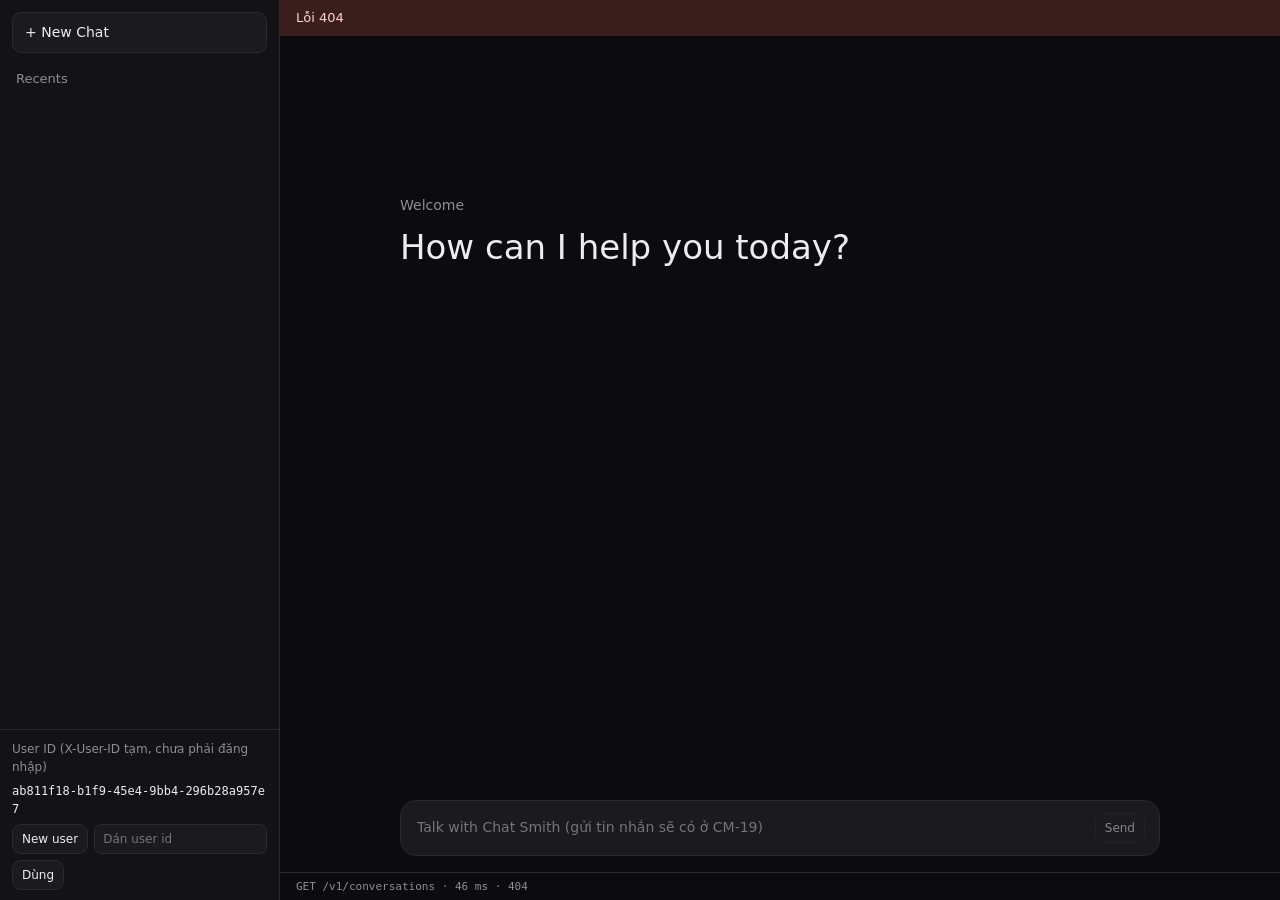
==== web/index.html @ 947b5e13 "CM-16 Add conversation history API with a test UI POST/GET /v1/conversations, GET /v1/conversations/" ====
<!doctype html>
<html lang="en">
<head>
<meta charset="utf-8">
<meta name="viewport" content="width=device-width, initial-scale=1">
<title>Chat Smith Mini</title>
<style>
:root {
  --bg: #0c0c0e;
  --side: #131316;
  --surface: #1a1a1f;
  --border: #2a2a31;
  --fg: #ececf1;
  --muted: #8d8d99;
  --accent: #7c93ff;
  --accent-soft: #232846;
  --danger: #ff6b6b;
  color-scheme: dark;
}
* { box-sizing: border-box; }
html, body { height: 100%; margin: 0; }
body { background: var(--bg); color: var(--fg); font: 14px/1.5 system-ui, -apple-system, "Segoe UI", sans-serif; }
.app { display: grid; grid-template-columns: 280px minmax(0, 1fr); height: 100%; }
.side { background: var(--side); border-right: 1px solid var(--border); display: flex; flex-direction: column; min-height: 0; }
.side-top { padding: 12px; display: grid; gap: 8px; }
.btn { font: inherit; color: var(--fg); background: var(--surface); border: 1px solid var(--border); border-radius: 9px; padding: 9px 12px; cursor: pointer; text-align: left; }
.btn:hover { border-color: var(--accent); }
.btn:disabled { opacity: .5; cursor: not-allowed; }
.btn.small { padding: 5px 9px; font-size: 12px; }
.recents { padding: 4px 16px; color: var(--muted); font-size: 13px; }
.list { flex: 1; min-height: 0; overflow-y: auto; padding: 0 8px 12px; }
.group { margin: 14px 8px 4px; font-size: 11px; font-weight: 600; letter-spacing: .06em; text-transform: uppercase; color: var(--muted); }
.item { display: block; width: 100%; background: none; border: 0; color: var(--fg); font: inherit; text-align: left; padding: 8px 10px; border-radius: 8px; cursor: pointer; overflow: hidden; text-overflow: ellipsis; white-space: nowrap; }
.item:hover { background: var(--surface); }
.item.active { background: var(--accent-soft); }
.item.untitled { color: var(--muted); }
.more { margin: 8px; }
.who { padding: 10px 12px; border-top: 1px solid var(--border); display: grid; gap: 6px; font-size: 12px; color: var(--muted); }
.who code { color: var(--fg); word-break: break-all; }
.who-row { display: flex; gap: 6px; flex-wrap: wrap; }
.who input { flex: 1 1 120px; min-width: 0; font: inherit; font-size: 12px; color: var(--fg); background: var(--surface); border: 1px solid var(--border); border-radius: 7px; padding: 5px 8px; }
.main { display: flex; flex-direction: column; min-width: 0; min-height: 0; }
.banner { background: #3a1d1d; color: #ffd0d0; padding: 8px 16px; font-size: 13px; }
.view { flex: 1; min-height: 0; overflow-y: auto; padding: 24px 16px; }
.col { max-width: 760px; margin: 0 auto; display: grid; gap: 16px; }
.hello { margin: 15vh auto 0; max-width: 760px; text-align: left; }
.hello p { margin: 0; color: var(--muted); }
.hello h1 { margin: 6px 0 0; font-size: 34px; font-weight: 500; }
.title { margin: 0; font-size: 18px; font-weight: 600; }
.meta { color: var(--muted); font-size: 12px; }
.msg { display: grid; gap: 4px; max-width: 86%; }
.msg.user { justify-self: end; }
.bubble { padding: 10px 14px; border-radius: 14px; background: var(--surface); overflow-wrap: anywhere; white-space: pre-wrap; }
.msg.user .bubble { background: var(--accent-soft); }
.empty { color: var(--muted); }
.composer { padding: 12px 16px 16px; }
.composer .box { max-width: 760px; margin: 0 auto; background: var(--surface); border: 1px solid var(--border); border-radius: 16px; padding: 12px 14px; display: flex; gap: 10px; align-items: center; }
.composer input { flex: 1; min-width: 0; background: none; border: 0; color: var(--fg); font: inherit; outline: none; }
.foot { padding: 6px 16px; border-top: 1px solid var(--border); color: var(--muted); font: 11px/1.4 ui-monospace, Menlo, monospace; }
.btn:focus-visible, .item:focus-visible, .who input:focus-visible { outline: 2px solid var(--accent); outline-offset: 2px; }
@media (max-width: 720px) {
  .app { grid-template-columns: minmax(0, 1fr); grid-template-rows: auto minmax(0, 1fr); }
  .side { max-height: 45vh; border-right: 0; border-bottom: 1px solid var(--border); }
  .hello { margin-top: 6vh; }
  .hello h1 { font-size: 26px; }
}
</style>
</head>
<body>
<div class="app">
  <aside class="side">
    <div class="side-top">
      <button class="btn" id="newChat" type="button">+ New Chat</button>
    </div>
    <div class="recents">Recents</div>
    <div class="list" id="list"></div>
    <button class="btn more" id="more" type="button" hidden>Load more</button>
    <div class="who">
      <div>User ID (X-User-ID tạm, chưa phải đăng nhập)</div>
      <code id="userId"></code>
      <div class="who-row">
        <button class="btn small" id="newUser" type="button">New user</button>
        <input id="pasteUser" type="text" placeholder="Dán user id" aria-label="Dán user id">
        <button class="btn small" id="useUser" type="button">Dùng</button>
      </div>
    </div>
  </aside>
  <main class="main">
    <div class="banner" id="banner" hidden></div>
    <div class="view" id="view"></div>
    <div class="composer">
      <div class="box">
        <input type="text" placeholder="Talk with Chat Smith (gửi tin nhắn sẽ có ở CM-19)" disabled aria-label="Ô nhập tin nhắn, chưa bật">
        <button class="btn small" type="button" disabled>Send</button>
      </div>
    </div>
    <div class="foot" id="foot">chưa gọi API nào</div>
  </main>
</div>
<script>
(function () {
  var PAGE = 20;
  var MSG_PAGE = 200;
  var USER_KEY = "chatsmith_user";
  var UUID = /^[0-9a-f]{8}-[0-9a-f]{4}-[0-9a-f]{4}-[0-9a-f]{4}-[0-9a-f]{12}$/;
  var state = { user: loadUser(), items: [], next: null, active: null };
  var $ = function (id) { return document.getElementById(id); };

  function newUUID() {
    var b = crypto.getRandomValues(new Uint8Array(16));
    b[6] = (b[6] & 0x0f) | 0x40;
    b[8] = (b[8] & 0x3f) | 0x80;
    var h = Array.prototype.map.call(b, function (x) { return ("0" + x.toString(16)).slice(-2); }).join("");
    return h.slice(0, 8) + "-" + h.slice(8, 12) + "-" + h.slice(12, 16) + "-" + h.slice(16, 20) + "-" + h.slice(20);
  }
  function loadUser() {
    var id = "";
    try { id = localStorage.getItem(USER_KEY) || ""; } catch (e) { id = ""; }
    if (!UUID.test(id)) { id = newUUID(); saveUser(id); }
    return id;
  }
  function saveUser(id) { try { localStorage.setItem(USER_KEY, id); } catch (e) { return; } }
  function el(tag, cls, text) {
    var node = document.createElement(tag);
    if (cls) node.className = cls;
    if (text !== undefined) node.textContent = text;
    return node;
  }
  function showError(err) {
    var box = $("banner");
    if (!err) { box.hidden = true; return; }
    box.hidden = false;
    box.textContent = "Lỗi " + err.status + " " + (err.data || "") + (err.rid ? " · request_id " + err.rid : "");
  }
  async function api(method, path, body) {
    var started = performance.now();
    var res;
    try {
      res = await fetch(path, { method: method, headers: { "X-User-ID": state.user, "Content-Type": "application/json" }, body: body ? JSON.stringify(body) : undefined });
    } catch (e) {
      showError({ status: 0, data: "không kết nối được máy chủ (" + e.name + ")", rid: "" });
      return null;
    }
    var ms = Math.round(performance.now() - started);
    var rid = res.headers.get("X-Request-Id") || "";
    var json = null;
    try { json = await res.json(); } catch (e) { json = null; }
    $("foot").textContent = method + " " + path.split("?")[0] + " · " + ms + " ms · " + res.status + (rid ? " · " + rid : "");
    if (!res.ok) {
      showError({ status: res.status, data: json && json.data, rid: rid });
      return null;
    }
    showError(null);
    return json.data;
  }
  function groupOf(iso) {
    var d = new Date(iso);
    var now = new Date();
    var today = new Date(now.getFullYear(), now.getMonth(), now.getDate());
    var day = new Date(d.getFullYear(), d.getMonth(), d.getDate());
    var days = Math.round((today - day) / 86400000);
    if (days <= 0) return "Today";
    if (days === 1) return "Yesterday";
    if (days <= 7) return "Previous 7 days";
    if (days <= 30) return "Previous 30 days";
    return "Older";
  }
  function renderList() {
    var list = $("list");
    list.replaceChildren();
    var last = "";
    state.items.forEach(function (c) {
      var g = groupOf(c.updated_at);
      if (g !== last) { list.append(el("div", "group", g)); last = g; }
      var b = el("button", "item" + (c.id === state.active ? " active" : "") + (c.title ? "" : " untitled"), c.title || "Untitled");
      b.type = "button";
      b.addEventListener("click", function () { openConversation(c.id, true); });
      list.append(b);
    });
    $("more").hidden = !state.next;
  }
  async function loadList(more) {
    var path = "/v1/conversations?limit=" + PAGE + (more && state.next ? "&cursor=" + encodeURIComponent(state.next) : "");
    var page = await api("GET", path);
    if (!page) return;
    state.items = more ? state.items.concat(page.items) : page.items;
    state.next = page.next_cursor;
    renderList();
  }
  function renderHello() {
    var view = $("view");
    view.replaceChildren();
    var box = el("div", "hello");
    box.append(el("p", "", "Welcome"), el("h1", "", "How can I help you today?"));
    view.append(box);
  }
  function renderConversation(c, msgs) {
    var view = $("view");
    view.replaceChildren();
    var col = el("div", "col");
    col.append(el("h2", "title", c.title || "Untitled"), el("div", "meta", "Cập nhật " + new Date(c.updated_at).toLocaleString() + " · " + msgs.length + " tin"));
    if (msgs.length === 0) col.append(el("p", "empty", "Cuộc trò chuyện chưa có tin nhắn."));
    msgs.forEach(function (m) {
      var row = el("div", "msg " + m.role);
      row.append(el("div", "bubble", m.content));
      col.append(row);
    });
    view.append(col);
    view.scrollTop = view.scrollHeight;
  }
  function closeConversation() {
    state.active = null;
    renderHello();
    renderList();
  }
  async function openConversation(id, push) {
    var c = await api("GET", "/v1/conversations/" + id);
    if (!c) { closeConversation(); return; }
    var msgs = [];
    var after = 0;
    for (;;) {
      var batch = await api("GET", "/v1/conversations/" + id + "/messages?after_seq=" + after + "&limit=" + MSG_PAGE);
      if (!batch) { closeConversation(); return; }
      msgs = msgs.concat(batch);
      if (batch.length < MSG_PAGE) break;
      after = batch[batch.length - 1].seq;
    }
    state.active = id;
    if (push) history.pushState({}, "", "/conversation/" + id);
    renderConversation(c, msgs);
    renderList();
  }
  function routeFromPath() {
    var m = location.pathname.match(/^\/conversation\/([0-9a-f-]{36})$/);
    if (m) openConversation(m[1], false); else { state.active = null; renderHello(); renderList(); }
  }
  async function boot() {
    $("userId").textContent = state.user;
    state.items = [];
    state.next = null;
    await loadList(false);
    routeFromPath();
  }

  $("newChat").addEventListener("click", async function () {
    var c = await api("POST", "/v1/conversations", {});
    if (!c) return;
    state.items.unshift(c);
    await openConversation(c.id, true);
  });
  $("more").addEventListener("click", function () { loadList(true); });
  $("newUser").addEventListener("click", function () {
    state.user = newUUID();
    saveUser(state.user);
    history.pushState({}, "", "/");
    boot();
  });
  $("useUser").addEventListener("click", function () {
    var id = $("pasteUser").value.trim().toLowerCase();
    if (!UUID.test(id)) { showError({ status: 400, data: "user id không hợp lệ", rid: "" }); return; }
    state.user = id;
    saveUser(id);
    $("pasteUser").value = "";
    history.pushState({}, "", "/");
    boot();
  });
  window.addEventListener("popstate", routeFromPath);
  boot();
})();
</script>
</body>
</html>
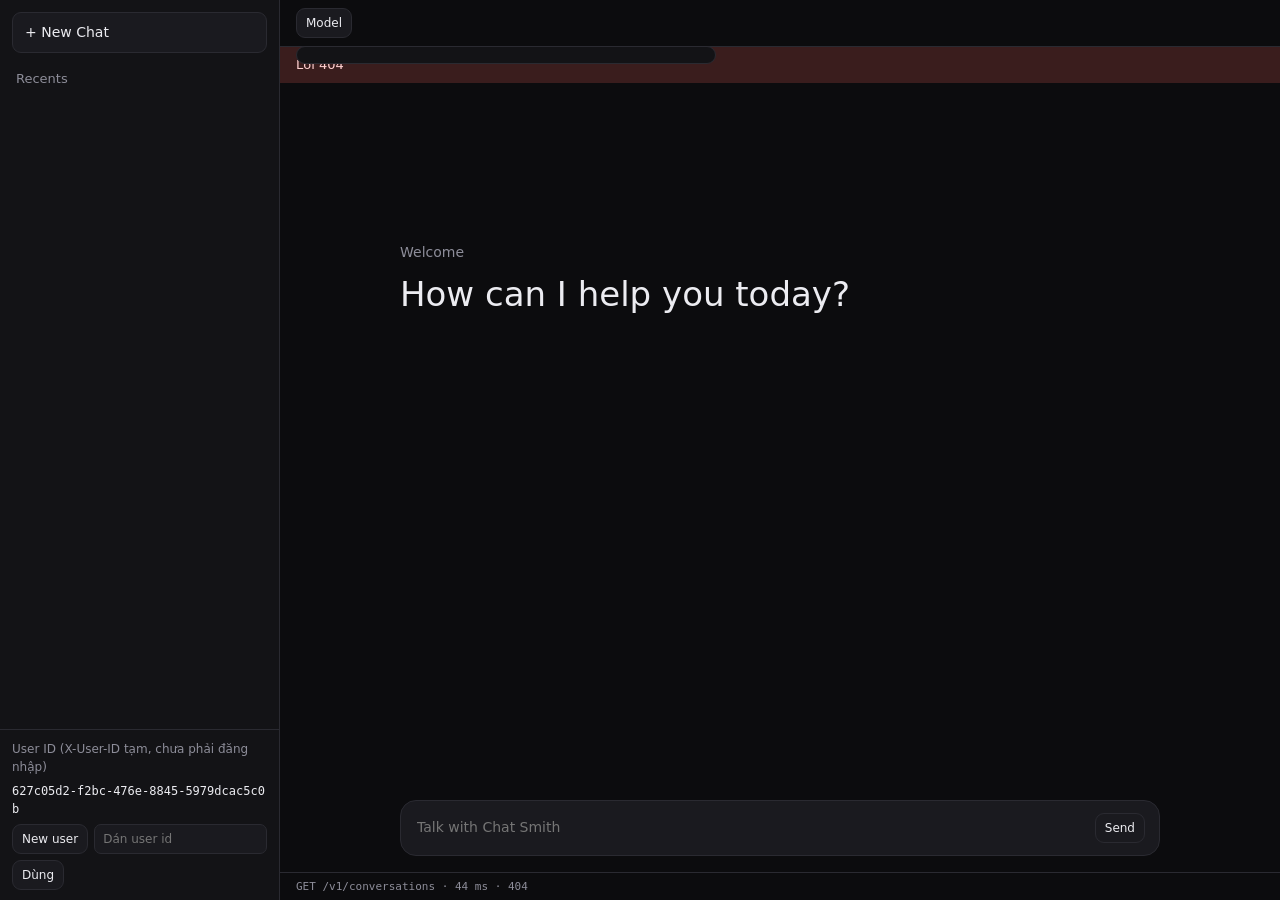
==== commit df7b9956: "CM-19 Add real chat over SSE with cost tracking and web UI Two DB writes per turn, one streaming mes" ====
--- a/web/index.html
+++ b/web/index.html
@@ -40,6 +40,15 @@
 .who-row { display: flex; gap: 6px; flex-wrap: wrap; }
 .who input { flex: 1 1 120px; min-width: 0; font: inherit; font-size: 12px; color: var(--fg); background: var(--surface); border: 1px solid var(--border); border-radius: 7px; padding: 5px 8px; }
 .main { display: flex; flex-direction: column; min-width: 0; min-height: 0; }
+.topbar { padding: 8px 16px; border-bottom: 1px solid var(--border); position: relative; }
+.picker { position: absolute; top: 100%; left: 16px; z-index: 5; width: min(420px, calc(100% - 32px)); background: var(--side); border: 1px solid var(--border); border-radius: 12px; padding: 8px; display: grid; gap: 6px; }
+.tabs { display: flex; gap: 6px; }
+.tab { flex: 1; text-align: center; }
+.tab.on { border-color: var(--accent); background: var(--accent-soft); }
+.opt { display: grid; gap: 2px; padding: 8px 10px; border-radius: 8px; cursor: pointer; background: none; border: 0; color: var(--fg); font: inherit; text-align: left; }
+.opt:hover { background: var(--surface); }
+.opt:disabled { opacity: .45; cursor: not-allowed; }
+.opt small { color: var(--muted); }
 .banner { background: #3a1d1d; color: #ffd0d0; padding: 8px 16px; font-size: 13px; }
 .view { flex: 1; min-height: 0; overflow-y: auto; padding: 24px 16px; }
 .col { max-width: 760px; margin: 0 auto; display: grid; gap: 16px; }
@@ -52,12 +61,14 @@
 .msg.user { justify-self: end; }
 .bubble { padding: 10px 14px; border-radius: 14px; background: var(--surface); overflow-wrap: anywhere; white-space: pre-wrap; }
 .msg.user .bubble { background: var(--accent-soft); }
+.msg.failed .bubble, .msg.canceled .bubble { border: 1px dashed var(--danger); }
+.chip { color: var(--muted); font: 11px/1.4 ui-monospace, Menlo, monospace; }
 .empty { color: var(--muted); }
 .composer { padding: 12px 16px 16px; }
 .composer .box { max-width: 760px; margin: 0 auto; background: var(--surface); border: 1px solid var(--border); border-radius: 16px; padding: 12px 14px; display: flex; gap: 10px; align-items: center; }
 .composer input { flex: 1; min-width: 0; background: none; border: 0; color: var(--fg); font: inherit; outline: none; }
 .foot { padding: 6px 16px; border-top: 1px solid var(--border); color: var(--muted); font: 11px/1.4 ui-monospace, Menlo, monospace; }
-.btn:focus-visible, .item:focus-visible, .who input:focus-visible { outline: 2px solid var(--accent); outline-offset: 2px; }
+.btn:focus-visible, .item:focus-visible, .opt:focus-visible, .who input:focus-visible { outline: 2px solid var(--accent); outline-offset: 2px; }
 @media (max-width: 720px) {
   .app { grid-template-columns: minmax(0, 1fr); grid-template-rows: auto minmax(0, 1fr); }
   .side { max-height: 45vh; border-right: 0; border-bottom: 1px solid var(--border); }
@@ -86,12 +97,17 @@
     </div>
   </aside>
   <main class="main">
+    <div class="topbar">
+      <button class="btn small" id="modelBtn" type="button">Model</button>
+      <div class="picker" id="picker" hidden></div>
+    </div>
     <div class="banner" id="banner" hidden></div>
     <div class="view" id="view"></div>
     <div class="composer">
       <div class="box">
-        <input type="text" placeholder="Talk with Chat Smith (gửi tin nhắn sẽ có ở CM-19)" disabled aria-label="Ô nhập tin nhắn, chưa bật">
-        <button class="btn small" type="button" disabled>Send</button>
+        <input type="text" id="input" placeholder="Talk with Chat Smith" maxlength="8000" aria-label="Ô nhập tin nhắn">
+        <button class="btn small" id="send" type="button">Send</button>
+        <button class="btn small" id="stop" type="button" hidden>Stop</button>
       </div>
     </div>
     <div class="foot" id="foot">chưa gọi API nào</div>
@@ -102,8 +118,9 @@
   var PAGE = 20;
   var MSG_PAGE = 200;
   var USER_KEY = "chatsmith_user";
+  var MODEL_KEY = "chatsmith_model";
   var UUID = /^[0-9a-f]{8}-[0-9a-f]{4}-[0-9a-f]{4}-[0-9a-f]{4}-[0-9a-f]{12}$/;
-  var state = { user: loadUser(), items: [], next: null, active: null };
+  var state = { user: loadUser(), items: [], next: null, active: null, catalog: null, model: "", tab: "", busy: false, abort: null };
   var $ = function (id) { return document.getElementById(id); };
 
   function newUUID() {
@@ -194,17 +211,31 @@
     box.append(el("p", "", "Welcome"), el("h1", "", "How can I help you today?"));
     view.append(box);
   }
+  function usd(micro) { return "$" + (micro / 1e6).toFixed(micro < 1000 ? 6 : 4); }
+  function chipText(m) {
+    if (m.role !== "assistant" || !m.model) return "";
+    var t = m.model;
+    if (m.status !== "completed") t += " · " + m.status;
+    if (m.cost_micro_usd !== null && m.cost_micro_usd !== undefined) t += " · " + usd(m.cost_micro_usd);
+    if (m.first_token_ms) t += " · TTFT " + m.first_token_ms + " ms";
+    if (m.latency_ms) t += " · " + m.latency_ms + " ms";
+    return t;
+  }
+  function addMessage(col, m) {
+    var row = el("div", "msg " + m.role + (m.status === "failed" ? " failed" : m.status === "canceled" ? " canceled" : ""));
+    var bubble = el("div", "bubble", m.content);
+    var chip = el("div", "chip", chipText(m));
+    row.append(bubble, chip);
+    col.append(row);
+    return { row: row, bubble: bubble, chip: chip };
+  }
   function renderConversation(c, msgs) {
     var view = $("view");
     view.replaceChildren();
     var col = el("div", "col");
     col.append(el("h2", "title", c.title || "Untitled"), el("div", "meta", "Cập nhật " + new Date(c.updated_at).toLocaleString() + " · " + msgs.length + " tin"));
     if (msgs.length === 0) col.append(el("p", "empty", "Cuộc trò chuyện chưa có tin nhắn."));
-    msgs.forEach(function (m) {
-      var row = el("div", "msg " + m.role);
-      row.append(el("div", "bubble", m.content));
-      col.append(row);
-    });
+    msgs.forEach(function (m) { addMessage(col, m); });
     view.append(col);
     view.scrollTop = view.scrollHeight;
   }
@@ -214,6 +245,7 @@
     renderList();
   }
   async function openConversation(id, push) {
+    if (state.busy) return;
     var c = await api("GET", "/v1/conversations/" + id);
     if (!c) { closeConversation(); return; }
     var msgs = [];
@@ -226,27 +258,167 @@
       after = batch[batch.length - 1].seq;
     }
     state.active = id;
-    if (push) history.pushState({}, "", "/conversation/" + id);
+    if (push) history.pushState({}, "", "/conversation/" + id + location.search);
     renderConversation(c, msgs);
     renderList();
   }
   function routeFromPath() {
     var m = location.pathname.match(/^\/conversation\/([0-9a-f-]{36})$/);
     if (m) openConversation(m[1], false); else { state.active = null; renderHello(); renderList(); }
+  }
+  function modelName(id) {
+    var found = id;
+    if (state.catalog) state.catalog.providers.forEach(function (p) { p.models.forEach(function (m) { if (m.id === id) found = m.name; }); });
+    return found;
+  }
+  function pickModel(id) {
+    state.model = id;
+    try { localStorage.setItem(MODEL_KEY, id); } catch (e) { void e; }
+    var url = new URL(location.href);
+    url.searchParams.set("model", id);
+    history.replaceState({}, "", url);
+    $("modelBtn").textContent = "Model: " + modelName(id) + " ▾";
+    $("picker").hidden = true;
+  }
+  function renderPicker() {
+    var box = $("picker");
+    box.replaceChildren();
+    var tabs = el("div", "tabs");
+    state.catalog.providers.forEach(function (p) {
+      var b = el("button", "btn small tab" + (p.id === state.tab ? " on" : ""), p.name);
+      b.type = "button";
+      b.addEventListener("click", function () { state.tab = p.id; renderPicker(); });
+      tabs.append(b);
+    });
+    box.append(tabs);
+    state.catalog.providers.filter(function (p) { return p.id === state.tab; }).forEach(function (p) {
+      p.models.forEach(function (m) {
+        var b = el("button", "opt");
+        b.type = "button";
+        b.disabled = !m.available;
+        b.append(el("span", "", (m.id === state.model ? "✓ " : "") + m.name + (m.is_new ? " · new" : "")), el("small", "", m.available ? m.description : "Chưa cấu hình API key"));
+        b.addEventListener("click", function () { pickModel(m.id); });
+        box.append(b);
+      });
+    });
+  }
+  async function loadCatalog() {
+    var cat = await api("GET", "/v1/models");
+    if (!cat) return;
+    state.catalog = cat;
+    var wanted = new URL(location.href).searchParams.get("model");
+    try { wanted = wanted || localStorage.getItem(MODEL_KEY); } catch (e) { void e; }
+    var ok = {};
+    cat.providers.forEach(function (p) { p.models.forEach(function (m) { if (m.available) ok[m.id] = p.id; }); });
+    var id = wanted && ok[wanted] ? wanted : cat.default_model;
+    state.tab = ok[id] || cat.providers[0].id;
+    pickModel(id);
+  }
+  function setBusy(on) {
+    state.busy = on;
+    $("send").hidden = on;
+    $("stop").hidden = !on;
+    $("input").disabled = on;
+    if (!on) $("input").focus();
+  }
+  async function readStream(res, handle) {
+    var reader = res.body.getReader();
+    var dec = new TextDecoder();
+    var buf = "";
+    for (;;) {
+      var r = await reader.read();
+      if (r.done) break;
+      buf += dec.decode(r.value, { stream: true });
+      var cut = buf.indexOf("\n\n");
+      while (cut >= 0) {
+        var frame = buf.slice(0, cut);
+        buf = buf.slice(cut + 2);
+        var name = "";
+        var data = "";
+        frame.split("\n").forEach(function (line) {
+          if (line.indexOf("event: ") === 0) name = line.slice(7);
+          else if (line.indexOf("data: ") === 0) data += line.slice(6);
+        });
+        if (name && data) handle(name, JSON.parse(data));
+        cut = buf.indexOf("\n\n");
+      }
+    }
+  }
+  async function send() {
+    var text = $("input").value.trim();
+    if (!text || state.busy || !state.model) return;
+    if (!state.active) {
+      var c = await api("POST", "/v1/conversations", {});
+      if (!c) return;
+      state.active = c.id;
+      history.pushState({}, "", "/conversation/" + c.id + location.search);
+      renderConversation(c, []);
+    }
+    var col = $("view").querySelector(".col");
+    var empty = col.querySelector(".empty");
+    if (empty) empty.remove();
+    $("input").value = "";
+    addMessage(col, { role: "user", content: text, status: "completed" });
+    var ui = addMessage(col, { role: "assistant", content: "", status: "streaming", model: state.model });
+    $("view").scrollTop = $("view").scrollHeight;
+    state.abort = new AbortController();
+    setBusy(true);
+    var started = performance.now();
+    var first = 0;
+    try {
+      var res = await fetch("/v1/conversations/" + state.active + "/messages", {
+        method: "POST",
+        headers: { "X-User-ID": state.user, "Content-Type": "application/json" },
+        body: JSON.stringify({ content: text, model: state.model }),
+        signal: state.abort.signal
+      });
+      var rid = res.headers.get("X-Request-Id") || "";
+      if (!res.ok) {
+        var j = null;
+        try { j = await res.json(); } catch (e) { void e; }
+        showError({ status: res.status, data: j && j.data, rid: rid });
+        ui.row.remove();
+        return;
+      }
+      showError(null);
+      await readStream(res, function (name, d) {
+        if (name === "message.delta") {
+          if (!first) first = Math.round(performance.now() - started);
+          ui.bubble.textContent += d.text;
+          $("view").scrollTop = $("view").scrollHeight;
+        } else if (name === "message.completed") {
+          ui.chip.textContent = d.model + (d.status !== "completed" ? " · " + d.status : "") + " · " + usd(d.cost_micro_usd) + " · TTFT " + d.first_token_ms + " ms · " + d.latency_ms + " ms";
+          if (d.status === "canceled") ui.row.classList.add("canceled");
+        } else if (name === "message.failed") {
+          ui.row.classList.add("failed");
+          ui.chip.textContent = ui.chip.textContent + " " + d.code + " · request_id " + d.request_id;
+        }
+      });
+      $("foot").textContent = "POST messages · TTFT " + first + " ms · tổng " + Math.round(performance.now() - started) + " ms · " + rid;
+    } catch (e) {
+      if (e.name !== "AbortError") showError({ status: 0, data: "mất kết nối khi stream (" + e.name + ")", rid: "" });
+    } finally {
+      state.abort = null;
+      setBusy(false);
+      await loadList(false);
+    }
   }
   async function boot() {
     $("userId").textContent = state.user;
     state.items = [];
     state.next = null;
+    await loadCatalog();
     await loadList(false);
     routeFromPath();
   }
 
-  $("newChat").addEventListener("click", async function () {
-    var c = await api("POST", "/v1/conversations", {});
-    if (!c) return;
-    state.items.unshift(c);
-    await openConversation(c.id, true);
+  $("newChat").addEventListener("click", function () {
+    if (state.busy) return;
+    history.pushState({}, "", "/" + location.search);
+    state.active = null;
+    renderHello();
+    renderList();
+    $("input").focus();
   });
   $("more").addEventListener("click", function () { loadList(true); });
   $("newUser").addEventListener("click", function () {
@@ -264,6 +436,17 @@
     history.pushState({}, "", "/");
     boot();
   });
+  $("modelBtn").addEventListener("click", function () {
+    var box = $("picker");
+    if (!state.catalog) return;
+    if (box.hidden) renderPicker();
+    box.hidden = !box.hidden;
+  });
+  $("send").addEventListener("click", send);
+  $("stop").addEventListener("click", function () { if (state.abort) state.abort.abort(); });
+  $("input").addEventListener("keydown", function (e) {
+    if (e.key === "Enter" && !e.shiftKey) { e.preventDefault(); send(); }
+  });
   window.addEventListener("popstate", routeFromPath);
   boot();
 })();
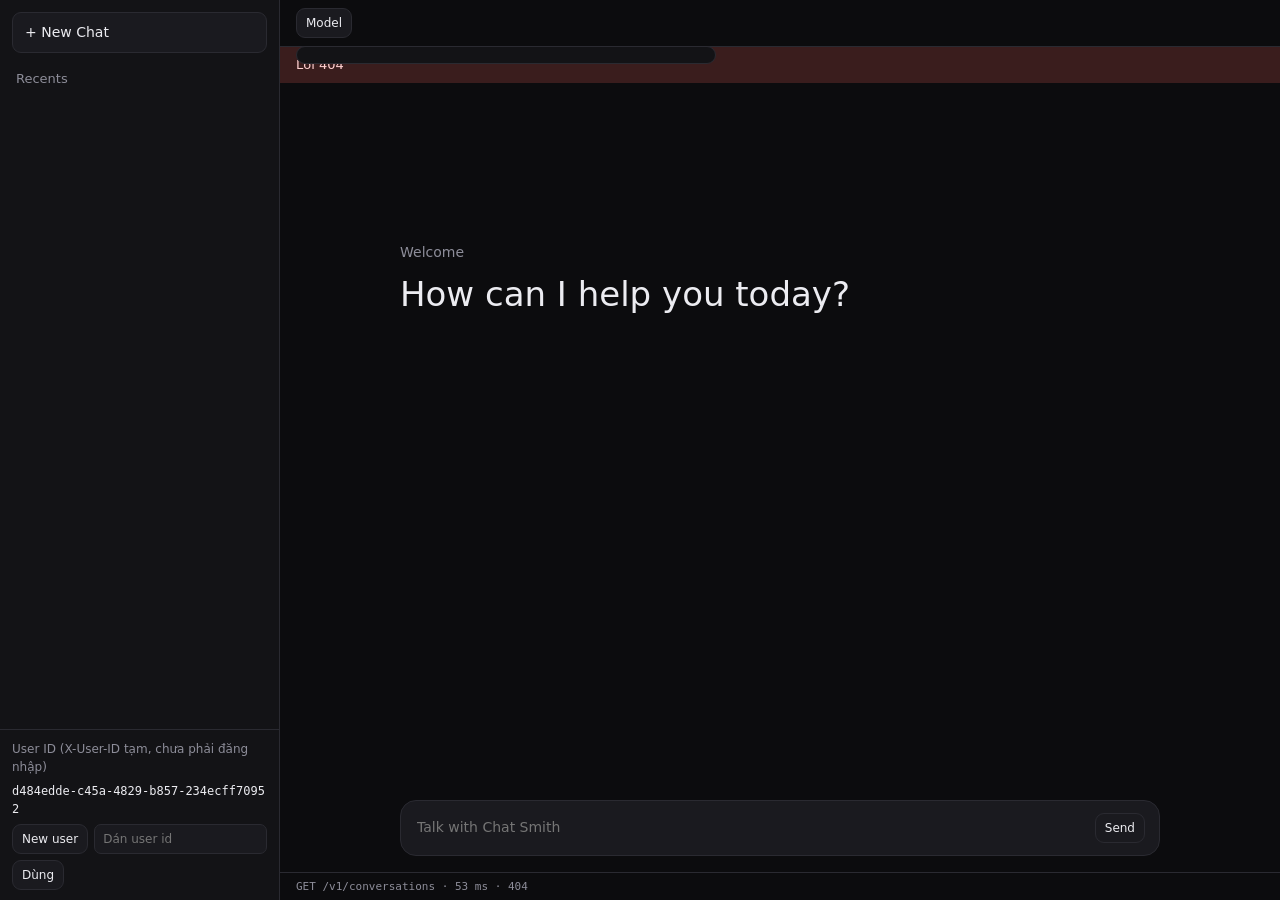
==== commit 4a12a3f2: "CM-20 Mark truncated answers and refresh chat header Record a reply stopped by the token cap as trun" ====
--- a/web/index.html
+++ b/web/index.html
@@ -61,7 +61,8 @@
 .msg.user { justify-self: end; }
 .bubble { padding: 10px 14px; border-radius: 14px; background: var(--surface); overflow-wrap: anywhere; white-space: pre-wrap; }
 .msg.user .bubble { background: var(--accent-soft); }
-.msg.failed .bubble, .msg.canceled .bubble { border: 1px dashed var(--danger); }
+.msg.failed .bubble, .msg.canceled .bubble, .msg.truncated .bubble { border: 1px dashed var(--danger); }
+.notice { color: var(--danger); font-size: 12px; }
 .chip { color: var(--muted); font: 11px/1.4 ui-monospace, Menlo, monospace; }
 .empty { color: var(--muted); }
 .composer { padding: 12px 16px 16px; }
@@ -221,13 +222,24 @@
     if (m.latency_ms) t += " · " + m.latency_ms + " ms";
     return t;
   }
+  var TRUNCATED_NOTICE = "Câu trả lời bị cắt vì giới hạn độ dài";
+  function markStatus(ui, status) {
+    ui.row.classList.remove("failed", "canceled", "truncated");
+    if (status === "failed" || status === "canceled" || status === "truncated") ui.row.classList.add(status);
+    if (status === "truncated" && !ui.notice) {
+      ui.notice = el("div", "notice", TRUNCATED_NOTICE);
+      ui.row.insertBefore(ui.notice, ui.chip);
+    }
+  }
   function addMessage(col, m) {
-    var row = el("div", "msg " + m.role + (m.status === "failed" ? " failed" : m.status === "canceled" ? " canceled" : ""));
+    var row = el("div", "msg " + m.role);
     var bubble = el("div", "bubble", m.content);
     var chip = el("div", "chip", chipText(m));
+    var ui = { row: row, bubble: bubble, chip: chip, notice: null };
     row.append(bubble, chip);
     col.append(row);
-    return { row: row, bubble: bubble, chip: chip };
+    markStatus(ui, m.status);
+    return ui;
   }
   function renderConversation(c, msgs) {
     var view = $("view");
@@ -344,6 +356,15 @@
       }
     }
   }
+  async function refreshHeader(id) {
+    var c = await api("GET", "/v1/conversations/" + id);
+    var view = $("view");
+    var title = view.querySelector(".title");
+    var meta = view.querySelector(".meta");
+    if (!c || state.active !== id || !title || !meta) return;
+    title.textContent = c.title || "Untitled";
+    meta.textContent = "Cập nhật " + new Date(c.updated_at).toLocaleString() + " · " + view.querySelectorAll(".msg").length + " tin";
+  }
   async function send() {
     var text = $("input").value.trim();
     if (!text || state.busy || !state.model) return;
@@ -354,6 +375,7 @@
       history.pushState({}, "", "/conversation/" + c.id + location.search);
       renderConversation(c, []);
     }
+    var convId = state.active;
     var col = $("view").querySelector(".col");
     var empty = col.querySelector(".empty");
     if (empty) empty.remove();
@@ -388,9 +410,9 @@
           $("view").scrollTop = $("view").scrollHeight;
         } else if (name === "message.completed") {
           ui.chip.textContent = d.model + (d.status !== "completed" ? " · " + d.status : "") + " · " + usd(d.cost_micro_usd) + " · TTFT " + d.first_token_ms + " ms · " + d.latency_ms + " ms";
-          if (d.status === "canceled") ui.row.classList.add("canceled");
+          markStatus(ui, d.status);
         } else if (name === "message.failed") {
-          ui.row.classList.add("failed");
+          markStatus(ui, "failed");
           ui.chip.textContent = ui.chip.textContent + " " + d.code + " · request_id " + d.request_id;
         }
       });
@@ -401,6 +423,7 @@
       state.abort = null;
       setBusy(false);
       await loadList(false);
+      await refreshHeader(convId);
     }
   }
   async function boot() {
